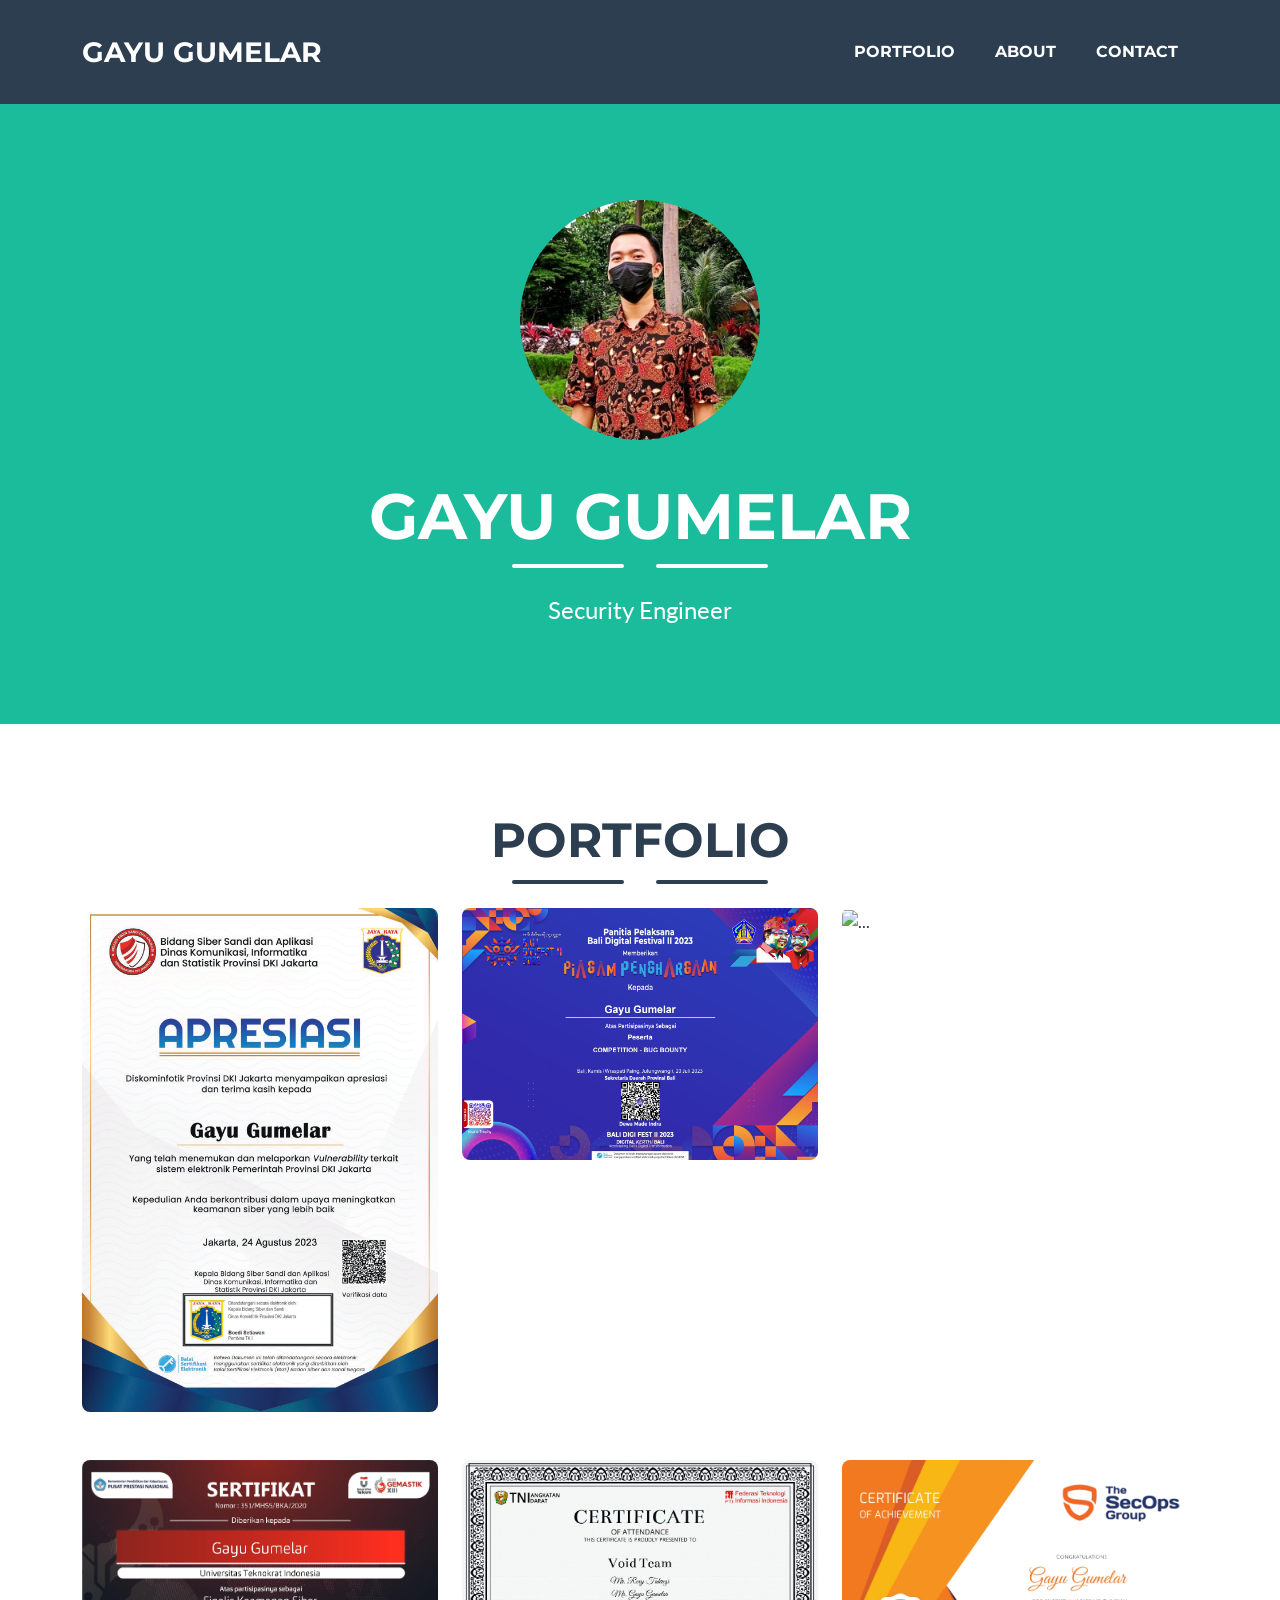
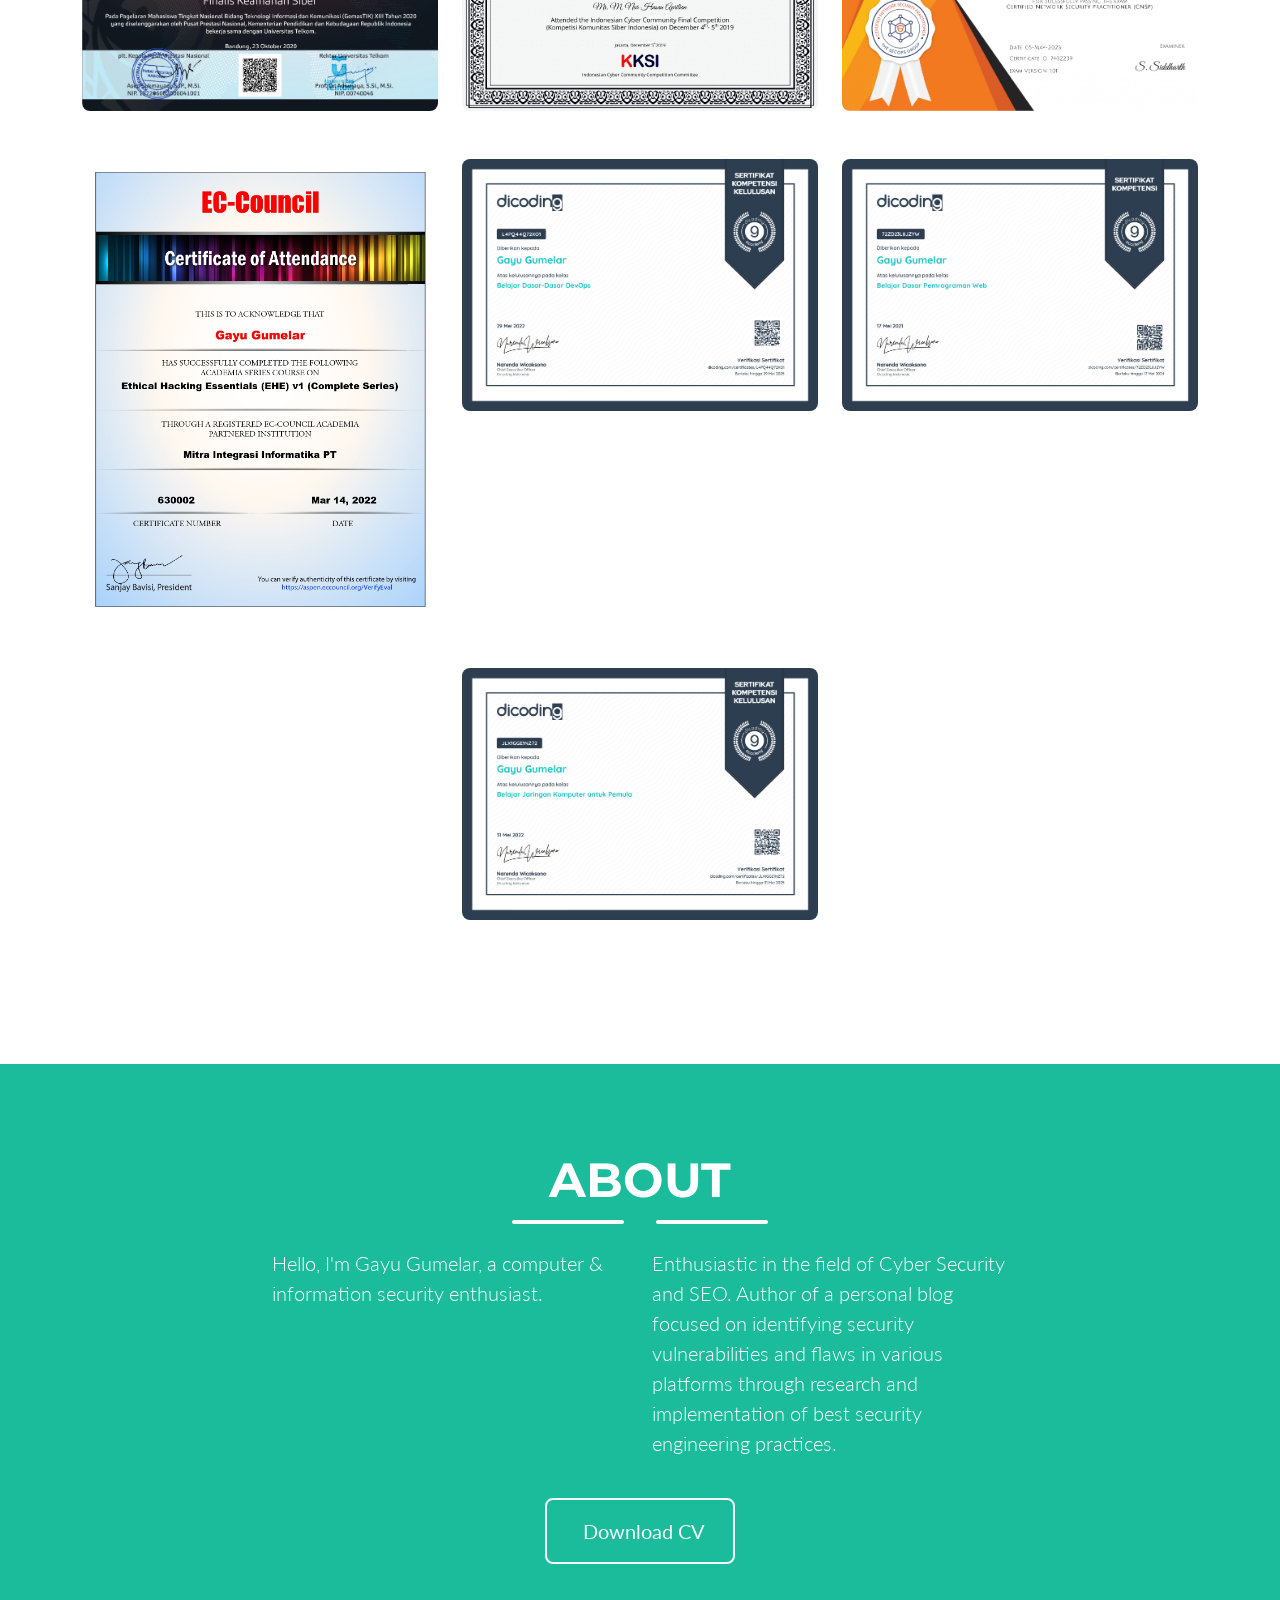
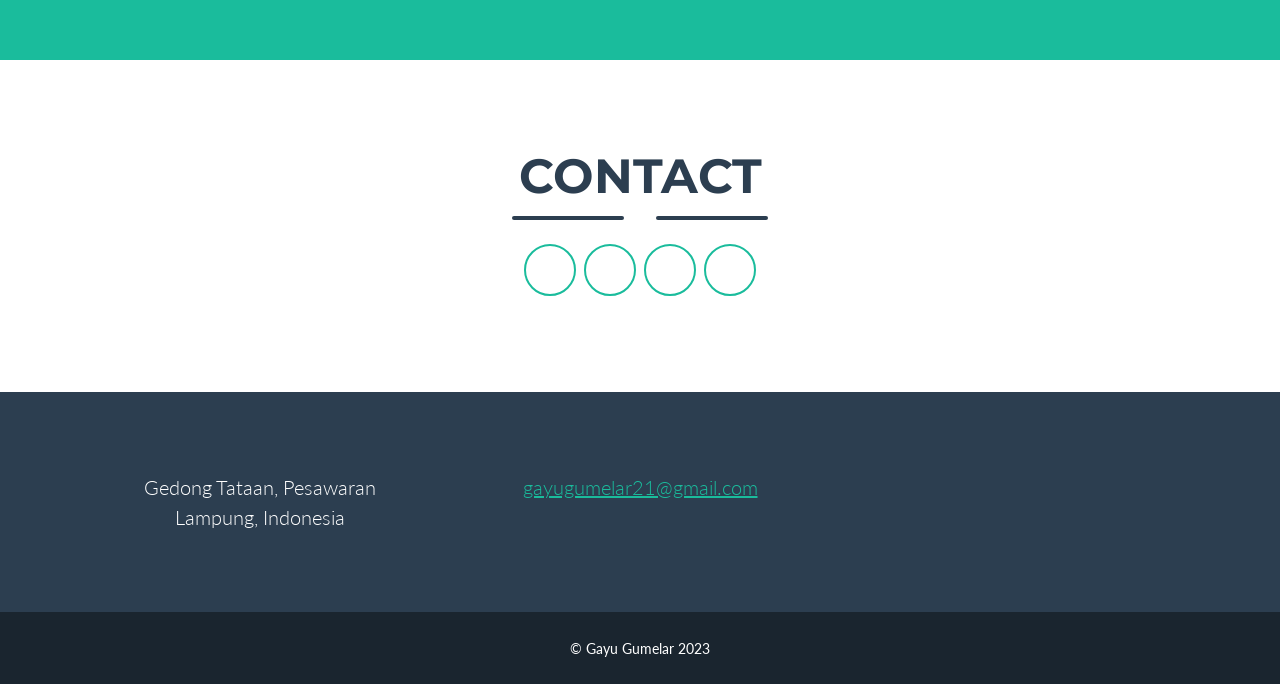
==== index copy.html @ 4b2713ad "Update Update" ====
<!DOCTYPE html>
<html lang="en">
    <head>
        <meta charset="utf-8" />
        <meta name="viewport" content="width=device-width, initial-scale=1, shrink-to-fit=no" />
        <meta name="description" content="" />
        <meta name="author" content="" />
        <title>Gayu Gumelar</title>
        <!-- Favicon-->
        <link rel="icon" type="image/x-icon" href="assets/favicon.ico" />
        <!-- Font Awesome icons (free version)-->
        <script src="https://use.fontawesome.com/releases/v6.1.0/js/all.js" crossorigin="anonymous"></script>
        <!-- Google fonts-->
        <link href="https://fonts.googleapis.com/css?family=Montserrat:400,700" rel="stylesheet" type="text/css" />
        <link href="https://fonts.googleapis.com/css?family=Lato:400,700,400italic,700italic" rel="stylesheet" type="text/css" />
        <!-- Core theme CSS (includes Bootstrap)-->
        <link href="css/styles.css" rel="stylesheet" />
    </head>
    <body id="page-top">
        <style type="text/css">
            .bulat{
                border-radius:100%;
            }
        </style>
        <!-- Navigation-->
        <nav class="navbar navbar-expand-lg bg-secondary text-uppercase fixed-top" id="mainNav">
            <div class="container">
                <a class="navbar-brand" href="#page-top">Gayu Gumelar</a>
                <button class="navbar-toggler text-uppercase font-weight-bold bg-primary text-white rounded" type="button" data-bs-toggle="collapse" data-bs-target="#navbarResponsive" aria-controls="navbarResponsive" aria-expanded="false" aria-label="Toggle navigation">
                    Menu
                    <i class="fas fa-bars"></i>
                </button>
                <div class="collapse navbar-collapse" id="navbarResponsive">
                    <ul class="navbar-nav ms-auto">
                        <li class="nav-item mx-0 mx-lg-1"><a class="nav-link py-3 px-0 px-lg-3 rounded" href="#portfolio">Portfolio</a></li>
                        <li class="nav-item mx-0 mx-lg-1"><a class="nav-link py-3 px-0 px-lg-3 rounded" href="#about">About</a></li>
                        <li class="nav-item mx-0 mx-lg-1"><a class="nav-link py-3 px-0 px-lg-3 rounded" href="#contact">Contact</a></li>
                    </ul>
                </div>
            </div>
        </nav>
        <!-- Masthead-->
        <header class="masthead bg-primary text-white text-center">
            <div class="container d-flex align-items-center flex-column">
                <!-- Masthead Avatar Image-->
                <img class="masthead-avatar mb-5 bulat" src="assets/img/pp.jpg" alt="..." />
                <!-- Masthead Heading-->
                <h1 class="masthead-heading text-uppercase mb-0">Gayu Gumelar</h1>
                <!-- Icon Divider-->
                <div class="divider-custom divider-light">
                    <div class="divider-custom-line"></div>
                    <div class="divider-custom-icon"><i class="fas fa-star"></i></div>
                    <div class="divider-custom-line"></div>
                </div>
                <!-- Masthead Subheading-->
                <p class="masthead-subheading font-weight-light mb-0">Security Engineer</p>
            </div>
        </header>
        <!-- Portfolio Section-->
        <section class="page-section portfolio" id="portfolio">
            <div class="container">
                <!-- Portfolio Section Heading-->
                <h2 class="page-section-heading text-center text-uppercase text-secondary mb-0">Portfolio</h2>
                <!-- Icon Divider-->
                <div class="divider-custom">
                    <div class="divider-custom-line"></div>
                    <div class="divider-custom-icon"><i class="fas fa-star"></i></div>
                    <div class="divider-custom-line"></div>
                </div>
                <!-- Portfolio Grid Items-->
                <div class="row justify-content-center">
                    <!-- Portfolio Item 1 -->
                    <div class="col-md-6 col-lg-4 mb-5">
                        <div class="portfolio-item mx-auto" data-bs-toggle="modal" data-bs-target="#portfolioModal1">
                            <div class="portfolio-item-caption d-flex align-items-center justify-content-center h-100 w-100">
                                <div class="portfolio-item-caption-content text-center text-white"><i class="fas fa-plus fa-3x"></i></div>
                            </div>
                            <img class="img-fluid" src="assets/img/portfolio/jakgobugbounty_gayugumelar.jpg" alt="..." />
                        </div>
                    </div>
                    <!-- Portfolio Item 2 -->
                    <div class="col-md-6 col-lg-4 mb-5">
                        <div class="portfolio-item mx-auto" data-bs-toggle="modal" data-bs-target="#portfolioModal2">
                            <div class="portfolio-item-caption d-flex align-items-center justify-content-center h-100 w-100">
                                <div class="portfolio-item-caption-content text-center text-white"><i class="fas fa-plus fa-3x"></i></div>
                            </div>
                            <img class="img-fluid" src="assets/img/portfolio/balibugbounty_gayugumelar.jpg" alt="..." />
                        </div>
                    </div>
                    <!-- Portfolio Item 3 -->
                    <div class="col-md-6 col-lg-4 mb-5">
                        <div class="portfolio-item mx-auto" data-bs-toggle="modal" data-bs-target="#portfolioModal3">
                            <div class="portfolio-item-caption d-flex align-items-center justify-content-center h-100 w-100">
                                <div class="portfolio-item-caption-content text-center text-white"><i class="fas fa-plus fa-3x"></i></div>
                            </div>
                            <img class="img-fluid" src="assets/img/portfolio/kreenbugbounty_gayugumelar.jpg" alt="..." />
                        </div>
                    </div>
                    <!-- Portfolio Item 4 -->
                    <div class="col-md-6 col-lg-4 mb-5">
                        <div class="portfolio-item mx-auto" data-bs-toggle="modal" data-bs-target="#portfolioModal4">
                            <div class="portfolio-item-caption d-flex align-items-center justify-content-center h-100 w-100">
                                <div class="portfolio-item-caption-content text-center text-white"><i class="fas fa-plus fa-3x"></i></div>
                            </div>
                            <img class="img-fluid" src="assets/img/portfolio/gemastikgayu.jpg" alt="..." />
                        </div>
                    </div>
                    <!-- Portfolio Item 5 -->
                    <div class="col-md-6 col-lg-4 mb-5">
                        <div class="portfolio-item mx-auto" data-bs-toggle="modal" data-bs-target="#portfolioModal5">
                            <div class="portfolio-item-caption d-flex align-items-center justify-content-center h-100 w-100">
                                <div class="portfolio-item-caption-content text-center text-white"><i class="fas fa-plus fa-3x"></i></div>
                            </div>
                            <img class="img-fluid" src="assets/img/portfolio/kksigayu.jpg" alt="..." />
                        </div>
                    </div>
                    <!-- Portfolio Item 6 -->
                    <div class="col-md-6 col-lg-4 mb-5">
                        <div class="portfolio-item mx-auto" data-bs-toggle="modal" data-bs-target="#portfolioModal6">
                            <div class="portfolio-item-caption d-flex align-items-center justify-content-center h-100 w-100">
                                <div class="portfolio-item-caption-content text-center text-white"><i class="fas fa-plus fa-3x"></i></div>
                            </div>
                            <img class="img-fluid" src="assets/img/portfolio/cnsp_gayugumelar.jpg" alt="..." />
                        </div>
                    </div>
                    <!-- Portfolio Item 7 -->
                    <div class="col-md-6 col-lg-4 mb-5">
                        <div class="portfolio-item mx-auto" data-bs-toggle="modal" data-bs-target="#portfolioModal7">
                            <div class="portfolio-item-caption d-flex align-items-center justify-content-center h-100 w-100">
                                <div class="portfolio-item-caption-content text-center text-white"><i class="fas fa-plus fa-3x"></i></div>
                            </div>
                            <img class="img-fluid" src="assets/img/portfolio/ehegayu.jpg" alt="..." />
                        </div>
                    </div>
                    <!-- Portfolio Item 8 -->
                    <div class="col-md-6 col-lg-4 mb-5">
                        <div class="portfolio-item mx-auto" data-bs-toggle="modal" data-bs-target="#portfolioModal8">
                            <div class="portfolio-item-caption d-flex align-items-center justify-content-center h-100 w-100">
                                <div class="portfolio-item-caption-content text-center text-white"><i class="fas fa-plus fa-3x"></i></div>
                            </div>
                            <img class="img-fluid" src="assets/img/portfolio/dicoding-devops-gayugumelar.jpg" alt="..." />
                        </div>
                    </div>
                    <!-- Portfolio Item 9 -->
                    <div class="col-md-6 col-lg-4 mb-5">
                        <div class="portfolio-item mx-auto" data-bs-toggle="modal" data-bs-target="#portfolioModal9">
                            <div class="portfolio-item-caption d-flex align-items-center justify-content-center h-100 w-100">
                                <div class="portfolio-item-caption-content text-center text-white"><i class="fas fa-plus fa-3x"></i></div>
                            </div>
                            <img class="img-fluid" src="assets/img/portfolio/dicoding-web-gayugumelar.jpg" alt="..." />
                        </div>
                    </div>
                    <!-- Portfolio Item 10 -->
                    <div class="col-md-6 col-lg-4 mb-5">
                        <div class="portfolio-item mx-auto" data-bs-toggle="modal" data-bs-target="#portfolioModal10">
                            <div class="portfolio-item-caption d-flex align-items-center justify-content-center h-100 w-100">
                                <div class="portfolio-item-caption-content text-center text-white"><i class="fas fa-plus fa-3x"></i></div>
                            </div>
                            <img class="img-fluid" src="assets/img/portfolio/dicoding-network-gayugumelar.jpg" alt="..." />
                        </div>
                    </div>

                </div>
            </div>
        </section>
        <!-- About Section-->
        <section class="page-section bg-primary text-white mb-0" id="about">
            <div class="container">
                <!-- About Section Heading-->
                <h2 class="page-section-heading text-center text-uppercase text-white">About</h2>
                <!-- Icon Divider-->
                <div class="divider-custom divider-light">
                    <div class="divider-custom-line"></div>
                    <div class="divider-custom-icon"><i class="fas fa-star"></i></div>
                    <div class="divider-custom-line"></div>
                </div>
                <!-- About Section Content-->
                <div class="row">
                    <div class="col-lg-4 ms-auto"><p class="lead">Hello, I'm Gayu Gumelar, a computer & information security enthusiast. </p></div>
                    <div class="col-lg-4 me-auto"><p class="lead">Enthusiastic in the field of Cyber Security and SEO. Author of a personal blog focused on identifying security vulnerabilities and flaws in various platforms through research and implementation of best security engineering practices.</p></div>
                </div>
                <!-- About Section Button-->
                <div class="text-center mt-4">
                    <a class="btn btn-xl btn-outline-light" href="assets/img/portfolio/Gayu Gumelar - CV.pdf" download>
                        <i class="fas fa-download me-2"></i>
                        Download CV
                    </a>
                </div>
            </div>
        </section>
        <!-- Contact Section-->
        <section class="page-section" id="contact">
            <div class="container">
                <!-- Contact Section Heading-->
                <h2 class="page-section-heading text-center text-uppercase text-secondary mb-0">Contact</h2>
                <!-- Icon Divider-->
                <div class="divider-custom">
                    <div class="divider-custom-line"></div>
                    <div class="divider-custom-icon"><i class="fas fa-star"></i></div>
                    <div class="divider-custom-line"></div>
                </div>
                <!-- Contact Section Form-->
                <div class="row justify-content-center">

                        <a class="btn btn-outline-primary btn-social mx-1" href="mailto:gayugumelar21@gmail.com"><i class="fab fa-fw fa-google"></i></a>
                        <a class="btn btn-outline-primary btn-social mx-1" href="https://api.whatsapp.com/send?phone=6289665646443&text=Halo%20Gayu"><i class="fab fa-fw fa-whatsapp"></i></a>
                        <a class="btn btn-outline-primary btn-social mx-1" href="https://github.com/gayugumelar21/"><i class="fab fa-fw fa-github"></i></a>                    
                        <a class="btn btn-outline-primary btn-social mx-1" href="https://www.youtube.com/channel/UCJwsnl19cpzOJGh_4EXvc5Q"><i class="fab fa-fw fa-youtube"></i></a>
                </div>
            </div>
        </section>
        <!-- Footer-->
        <footer class="footer text-center">
            <div class="container">
                <div class="row">
                    <!-- Footer Location-->
                    <div class="col-lg-4 mb-5 mb-lg-0">
                        <!-- <h4 class="text-uppercase mb-4">Location</h4> -->
                        <p class="lead mb-0">
                            Gedong Tataan, Pesawaran
                            <br />
                            Lampung, Indonesia
                        </p>
                    </div>

                    <div class="col-lg-4 mb-5 mb-lg-0">
                        <!-- <h4 class="text-uppercase mb-4">Location</h4> -->
                        <p class="lead mb-0">
                            <a href="mailto:gayugumelar21@gmail.com">gayugumelar21@gmail.com</a>
                        </p>
                    </div>
                </div>
            </div>
        </footer>
        <!-- Copyright Section-->
        <div class="copyright py-4 text-center text-white">
            <div class="container"><small> &copy; Gayu Gumelar 2023</small></div>
        </div>
        <!-- Portfolio Modals-->
                <!-- Portfolio Modal 1-->
                <div class="portfolio-modal modal fade" id="portfolioModal1" tabindex="-1" aria-labelledby="portfolioModal1" aria-hidden="true">
                    <div class="modal-dialog modal-xl">
                        <div class="modal-content">
                            <div class="modal-header border-0"><button class="btn-close" type="button" data-bs-dismiss="modal" aria-label="Close"></button></div>
                            <div class="modal-body text-center pb-5">
                                <div class="container">
                                    <div class="row justify-content-center">
                                        <div class="col-lg-8">
                                            <!-- Portfolio Modal - Title-->
                                            <h2 class="portfolio-modal-title text-secondary text-uppercase mb-0">Certificate of Appreciation Bug Bounty</h2>
                                            <!-- Icon Divider-->
                                            <div class="divider-custom">
                                                <div class="divider-custom-line"></div>
                                                <div class="divider-custom-icon"><i class="fas fa-star"></i></div>
                                                <div class="divider-custom-line"></div>
                                            </div>
                                            <!-- Portfolio Modal - Image-->
                                            <img class="img-fluid rounded mb-5" src="assets/img/portfolio/jakgobugbounty_gayugumelar.jpg" alt="..." />
                                            <!-- Portfolio Modal - Text-->
                                            <p class="mb-4">Certificate of Appreciation Bug Bounty from Diskominfotik Prov DKI Jakarta 2023</p>
                                            <button class="btn btn-primary" data-bs-dismiss="modal">
                                                <i class="fas fa-xmark fa-fw"></i>
                                                Close Window
                                            </button>
                                        </div>
                                    </div>
                                </div>
                            </div>
                        </div>
                    </div>
                </div>
                <!-- Portfolio Modal 1-->
                <!-- Portfolio Modal 2-->
                <div class="portfolio-modal modal fade" id="portfolioModal2" tabindex="-1" aria-labelledby="portfolioModal2" aria-hidden="true">
                    <div class="modal-dialog modal-xl">
                        <div class="modal-content">
                            <div class="modal-header border-0"><button class="btn-close" type="button" data-bs-dismiss="modal" aria-label="Close"></button></div>
                            <div class="modal-body text-center pb-5">
                                <div class="container">
                                    <div class="row justify-content-center">
                                        <div class="col-lg-8">
                                            <!-- Portfolio Modal - Title-->
                                            <h2 class="portfolio-modal-title text-secondary text-uppercase mb-0">Bali Bug Bounty Program</h2>
                                            <!-- Icon Divider-->
                                            <div class="divider-custom">
                                                <div class="divider-custom-line"></div>
                                                <div class="divider-custom-icon"><i class="fas fa-star"></i></div>
                                                <div class="divider-custom-line"></div>
                                            </div>
                                            <!-- Portfolio Modal - Image-->
                                            <img class="img-fluid rounded mb-5" src="assets/img/portfolio/balibugbounty_gayugumelar.jpg" alt="..." />
                                            <!-- Portfolio Modal - Text-->
                                            <p class="mb-4">Bali Bug Bounty Program Participant 2023</p>
                                            <button class="btn btn-primary" data-bs-dismiss="modal">
                                                <i class="fas fa-xmark fa-fw"></i>
                                                Close Window
                                            </button>
                                        </div>
                                    </div>
                                </div>
                            </div>
                        </div>
                    </div>
                </div>
                <!-- Portfolio Modal 2-->
                <!-- Portfolio Modal 3-->
                <div class="portfolio-modal modal fade" id="portfolioModal3" tabindex="-1" aria-labelledby="portfolioModal3" aria-hidden="true">
                    <div class="modal-dialog modal-xl">
                        <div class="modal-content">
                            <div class="modal-header border-0"><button class="btn-close" type="button" data-bs-dismiss="modal" aria-label="Close"></button></div>
                            <div class="modal-body text-center pb-5">
                                <div class="container">
                                    <div class="row justify-content-center">
                                        <div class="col-lg-8">
                                            <!-- Portfolio Modal - Title-->
                                            <h2 class="portfolio-modal-title text-secondary text-uppercase mb-0">Certificate of Appreciation Bug Bounty</h2>
                                            <!-- Icon Divider-->
                                            <div class="divider-custom">
                                                <div class="divider-custom-line"></div>
                                                <div class="divider-custom-icon"><i class="fas fa-star"></i></div>
                                                <div class="divider-custom-line"></div>
                                            </div>
                                            <!-- Portfolio Modal - Image-->
                                            <img class="img-fluid rounded mb-5" src="assets/img/portfolio/kreenbugbounty_gayugumelar.jpg" alt="..." />
                                            <!-- Portfolio Modal - Text-->
                                            <p class="mb-4">Certificate of Appreciation Bug Bounty from Kreen Indonesia 2022</p>
                                            <button class="btn btn-primary" data-bs-dismiss="modal">
                                                <i class="fas fa-xmark fa-fw"></i>
                                                Close Window
                                            </button>
                                        </div>
                                    </div>
                                </div>
                            </div>
                        </div>
                    </div>
                </div>
                <!-- Portfolio Modal 3-->
                <!-- Portfolio Modal 4-->
                <div class="portfolio-modal modal fade" id="portfolioModal4" tabindex="-1" aria-labelledby="portfolioModal4" aria-hidden="true">
                    <div class="modal-dialog modal-xl">
                        <div class="modal-content">
                            <div class="modal-header border-0"><button class="btn-close" type="button" data-bs-dismiss="modal" aria-label="Close"></button></div>
                            <div class="modal-body text-center pb-5">
                                <div class="container">
                                    <div class="row justify-content-center">
                                        <div class="col-lg-8">
                                            <!-- Portfolio Modal - Title-->
                                            <h2 class="portfolio-modal-title text-secondary text-uppercase mb-0">Gemastik Xiii 2020 </h2>
                                            <!-- Icon Divider-->
                                            <div class="divider-custom">
                                                <div class="divider-custom-line"></div>
                                                <div class="divider-custom-icon"><i class="fas fa-star"></i></div>
                                                <div class="divider-custom-line"></div>
                                            </div>
                                            <!-- Portfolio Modal - Image-->
                                            <img class="img-fluid rounded mb-5" src="assets/img/portfolio/gemastikgayu.jpg" alt="..." />
                                            <!-- Portfolio Modal - Text-->
                                            <p class="mb-4">Gemastik Xiii 2020 - Capture The Flag Finalist</p>
                                            <button class="btn btn-primary" data-bs-dismiss="modal">
                                                <i class="fas fa-xmark fa-fw"></i>
                                                Close Window
                                            </button>
                                        </div>
                                    </div>
                                </div>
                            </div>
                        </div>
                    </div>
                </div>
                <!-- Portfolio Modal 4-->
                <!-- Portfolio Modal 5-->
                <div class="portfolio-modal modal fade" id="portfolioModal5" tabindex="-1" aria-labelledby="portfolioModal5" aria-hidden="true">
                    <div class="modal-dialog modal-xl">
                        <div class="modal-content">
                            <div class="modal-header border-0"><button class="btn-close" type="button" data-bs-dismiss="modal" aria-label="Close"></button></div>
                            <div class="modal-body text-center pb-5">
                                <div class="container">
                                    <div class="row justify-content-center">
                                        <div class="col-lg-8">
                                            <!-- Portfolio Modal - Title-->
                                            <h2 class="portfolio-modal-title text-secondary text-uppercase mb-0">KKSI 2019</h2>
                                            <!-- Icon Divider-->
                                            <div class="divider-custom">
                                                <div class="divider-custom-line"></div>
                                                <div class="divider-custom-icon"><i class="fas fa-star"></i></div>
                                                <div class="divider-custom-line"></div>
                                            </div>
                                            <!-- Portfolio Modal - Image-->
                                            <img class="img-fluid rounded mb-5" src="assets/img/portfolio/kksigayu.jpg" alt="..." />
                                            <!-- Portfolio Modal - Text-->
                                            <p class="mb-4">KKSI 2019 – Capture The Flag Finalist</p>
                                            <button class="btn btn-primary" data-bs-dismiss="modal">
                                                <i class="fas fa-xmark fa-fw"></i>
                                                Close Window
                                            </button>
                                        </div>
                                    </div>
                                </div>
                            </div>
                        </div>
                    </div>
                </div>
                <!-- Portfolio Modal 5-->
                <!-- Portfolio Modal 6-->
                <div class="portfolio-modal modal fade" id="portfolioModal6" tabindex="-1" aria-labelledby="portfolioModal6" aria-hidden="true">
                    <div class="modal-dialog modal-xl">
                        <div class="modal-content">
                            <div class="modal-header border-0"><button class="btn-close" type="button" data-bs-dismiss="modal" aria-label="Close"></button></div>
                            <div class="modal-body text-center pb-5">
                                <div class="container">
                                    <div class="row justify-content-center">
                                        <div class="col-lg-8">
                                            <!-- Portfolio Modal - Title-->
                                            <h2 class="portfolio-modal-title text-secondary text-uppercase mb-0">Certified Network Security Practitioiner (CNSP)</h2>
                                            <!-- Icon Divider-->
                                            <div class="divider-custom">
                                                <div class="divider-custom-line"></div>
                                                <div class="divider-custom-icon"><i class="fas fa-star"></i></div>
                                                <div class="divider-custom-line"></div>
                                            </div>
                                            <!-- Portfolio Modal - Image-->
                                            <img class="img-fluid rounded mb-5" src="assets/img/portfolio/cnsp_gayugumelar.jpg" alt="..." />
                                            <!-- Portfolio Modal - Text-->
                                            <p class="mb-4">Certified Network Security Practitioiner (CNSP)</p>
                                            <button class="btn btn-primary" data-bs-dismiss="modal">
                                                <i class="fas fa-xmark fa-fw"></i>
                                                Close Window
                                            </button>
                                        </div>
                                    </div>
                                </div>
                            </div>
                        </div>
                    </div>
                </div>
                <!-- Portfolio Modal 6-->
                <!-- Portfolio Modal 7-->
                <div class="portfolio-modal modal fade" id="portfolioModal7" tabindex="-1" aria-labelledby="portfolioModal7" aria-hidden="true">
                    <div class="modal-dialog modal-xl">
                        <div class="modal-content">
                            <div class="modal-header border-0"><button class="btn-close" type="button" data-bs-dismiss="modal" aria-label="Close"></button></div>
                            <div class="modal-body text-center pb-5">
                                <div class="container">
                                    <div class="row justify-content-center">
                                        <div class="col-lg-8">
                                            <!-- Portfolio Modal - Title-->
                                            <h2 class="portfolio-modal-title text-secondary text-uppercase mb-0">Ethical Hacking Essentials (EHE) v1</h2>
                                            <!-- Icon Divider-->
                                            <div class="divider-custom">
                                                <div class="divider-custom-line"></div>
                                                <div class="divider-custom-icon"><i class="fas fa-star"></i></div>
                                                <div class="divider-custom-line"></div>
                                            </div>
                                            <!-- Portfolio Modal - Image-->
                                            <img class="img-fluid rounded mb-5" src="assets/img/portfolio/ehegayu.jpg" alt="..." />
                                            <!-- Portfolio Modal - Text-->
                                            <p class="mb-4">Ethical Hacking Essentials (EHE) v1</p>
                                            <button class="btn btn-primary" data-bs-dismiss="modal">
                                                <i class="fas fa-xmark fa-fw"></i>
                                                Close Window
                                            </button>
                                        </div>
                                    </div>
                                </div>
                            </div>
                        </div>
                    </div>
                </div>
                <!-- Portfolio Modal 7-->
                <!-- Portfolio Modal 8-->
                <div class="portfolio-modal modal fade" id="portfolioModal8" tabindex="-1" aria-labelledby="portfolioModal8" aria-hidden="true">
                    <div class="modal-dialog modal-xl">
                        <div class="modal-content">
                            <div class="modal-header border-0"><button class="btn-close" type="button" data-bs-dismiss="modal" aria-label="Close"></button></div>
                            <div class="modal-body text-center pb-5">
                                <div class="container">
                                    <div class="row justify-content-center">
                                        <div class="col-lg-8">
                                            <!-- Portfolio Modal - Title-->
                                            <h2 class="portfolio-modal-title text-secondary text-uppercase mb-0">Learn the Basics of DevOps (Dicoding Course)</h2>
                                            <!-- Icon Divider-->
                                            <div class="divider-custom">
                                                <div class="divider-custom-line"></div>
                                                <div class="divider-custom-icon"><i class="fas fa-star"></i></div>
                                                <div class="divider-custom-line"></div>
                                            </div>
                                            <!-- Portfolio Modal - Image-->
                                            <img class="img-fluid rounded mb-5" src="assets/img/portfolio/dicoding-devops-gayugumelar.jpg" alt="..." />
                                            <!-- Portfolio Modal - Text-->
                                            <p class="mb-4">Learn the Basics of DevOps (Dicoding Course)</p>
                                            <button class="btn btn-primary" data-bs-dismiss="modal">
                                                <i class="fas fa-xmark fa-fw"></i>
                                                Close Window
                                            </button>
                                        </div>
                                    </div>
                                </div>
                            </div>
                        </div>
                    </div>
                </div>
                <!-- Portfolio Modal 8-->
                <!-- Portfolio Modal 9-->
                <div class="portfolio-modal modal fade" id="portfolioModal9" tabindex="-1" aria-labelledby="portfolioModal9" aria-hidden="true">
                    <div class="modal-dialog modal-xl">
                        <div class="modal-content">
                            <div class="modal-header border-0"><button class="btn-close" type="button" data-bs-dismiss="modal" aria-label="Close"></button></div>
                            <div class="modal-body text-center pb-5">
                                <div class="container">
                                    <div class="row justify-content-center">
                                        <div class="col-lg-8">
                                            <!-- Portfolio Modal - Title-->
                                            <h2 class="portfolio-modal-title text-secondary text-uppercase mb-0">Learn Basic Web Programming (Dicoding Course)</h2>
                                            <!-- Icon Divider-->
                                            <div class="divider-custom">
                                                <div class="divider-custom-line"></div>
                                                <div class="divider-custom-icon"><i class="fas fa-star"></i></div>
                                                <div class="divider-custom-line"></div>
                                            </div>
                                            <!-- Portfolio Modal - Image-->
                                            <img class="img-fluid rounded mb-5" src="assets/img/portfolio/dicoding-web-gayugumelar.jpg" alt="..." />
                                            <!-- Portfolio Modal - Text-->
                                            <p class="mb-4">Learn Basic Web Programming (Dicoding Course)</p>
                                            <button class="btn btn-primary" data-bs-dismiss="modal">
                                                <i class="fas fa-xmark fa-fw"></i>
                                                Close Window
                                            </button>
                                        </div>
                                    </div>
                                </div>
                            </div>
                        </div>
                    </div>
                </div>
                <!-- Portfolio Modal 9-->
                <!-- Portfolio Modal 10-->
                <div class="portfolio-modal modal fade" id="portfolioModal10" tabindex="-1" aria-labelledby="portfolioModal10" aria-hidden="true">
                    <div class="modal-dialog modal-xl">
                        <div class="modal-content">
                            <div class="modal-header border-0"><button class="btn-close" type="button" data-bs-dismiss="modal" aria-label="Close"></button></div>
                            <div class="modal-body text-center pb-5">
                                <div class="container">
                                    <div class="row justify-content-center">
                                        <div class="col-lg-8">
                                            <!-- Portfolio Modal - Title-->
                                            <h2 class="portfolio-modal-title text-secondary text-uppercase mb-0">Learn Computer Networking for Beginners (Dicoding Course)</h2>
                                            <!-- Icon Divider-->
                                            <div class="divider-custom">
                                                <div class="divider-custom-line"></div>
                                                <div class="divider-custom-icon"><i class="fas fa-star"></i></div>
                                                <div class="divider-custom-line"></div>
                                            </div>
                                            <!-- Portfolio Modal - Image-->
                                            <img class="img-fluid rounded mb-5" src="assets/img/portfolio/dicoding-network-gayugumelar.jpg" alt="..." />
                                            <!-- Portfolio Modal - Text-->
                                            <p class="mb-4">Learn Computer Networking for Beginners (Dicoding Course)</p>
                                            <button class="btn btn-primary" data-bs-dismiss="modal">
                                                <i class="fas fa-xmark fa-fw"></i>
                                                Close Window
                                            </button>
                                        </div>
                                    </div>
                                </div>
                            </div>
                        </div>
                    </div>
                </div>
                <!-- Portfolio Modal 9-->

        <!-- Bootstrap core JS-->
        <script src="https://cdn.jsdelivr.net/npm/bootstrap@5.1.3/dist/js/bootstrap.bundle.min.js"></script>
        <!-- Core theme JS-->
        <script src="js/scripts.js"></script>
        <!-- * * * * * * * * * * * * * * * * * * * * * * * * * * * * * * * * * * * * * * * *-->
        <!-- * *                               SB Forms JS                               * *-->
        <!-- * * Activate your form at https://startbootstrap.com/solution/contact-forms * *-->
        <!-- * * * * * * * * * * * * * * * * * * * * * * * * * * * * * * * * * * * * * * * *-->
        <script src="https://cdn.startbootstrap.com/sb-forms-latest.js"></script>
    </body>
</html>
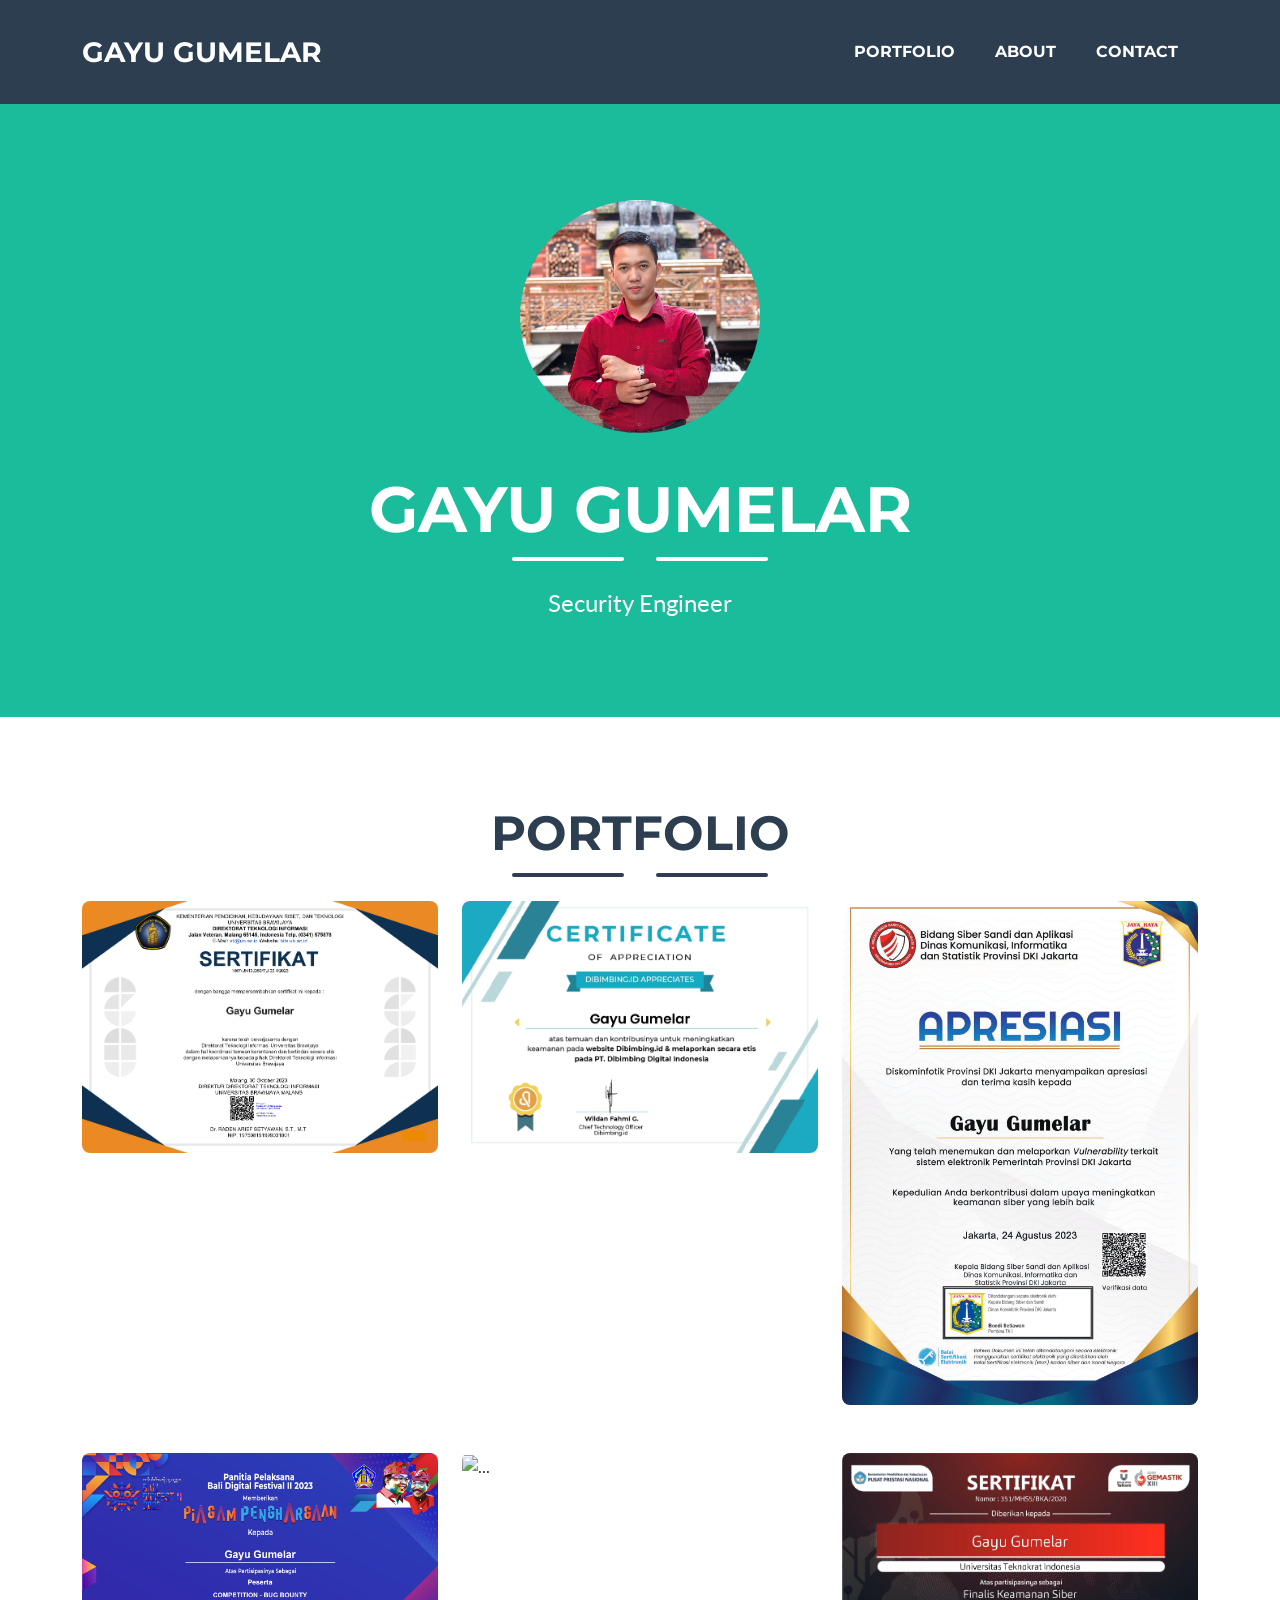
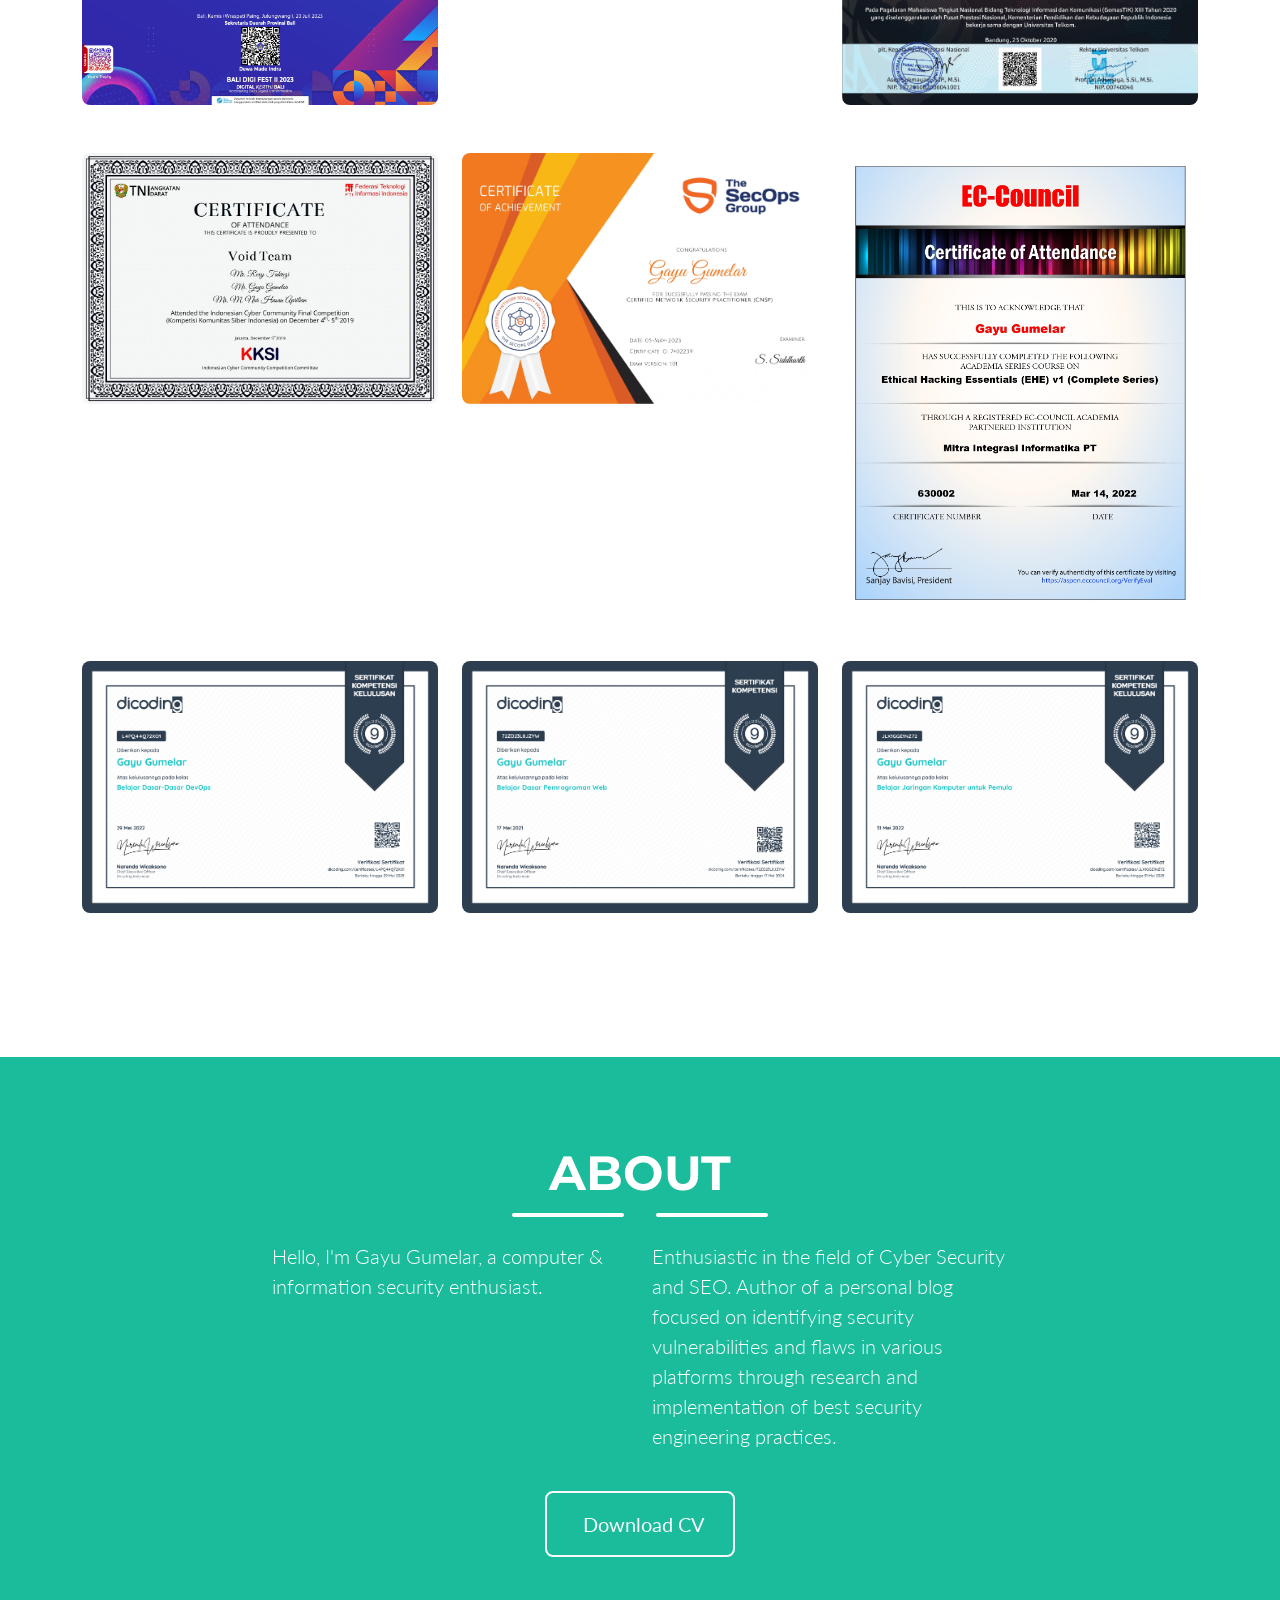
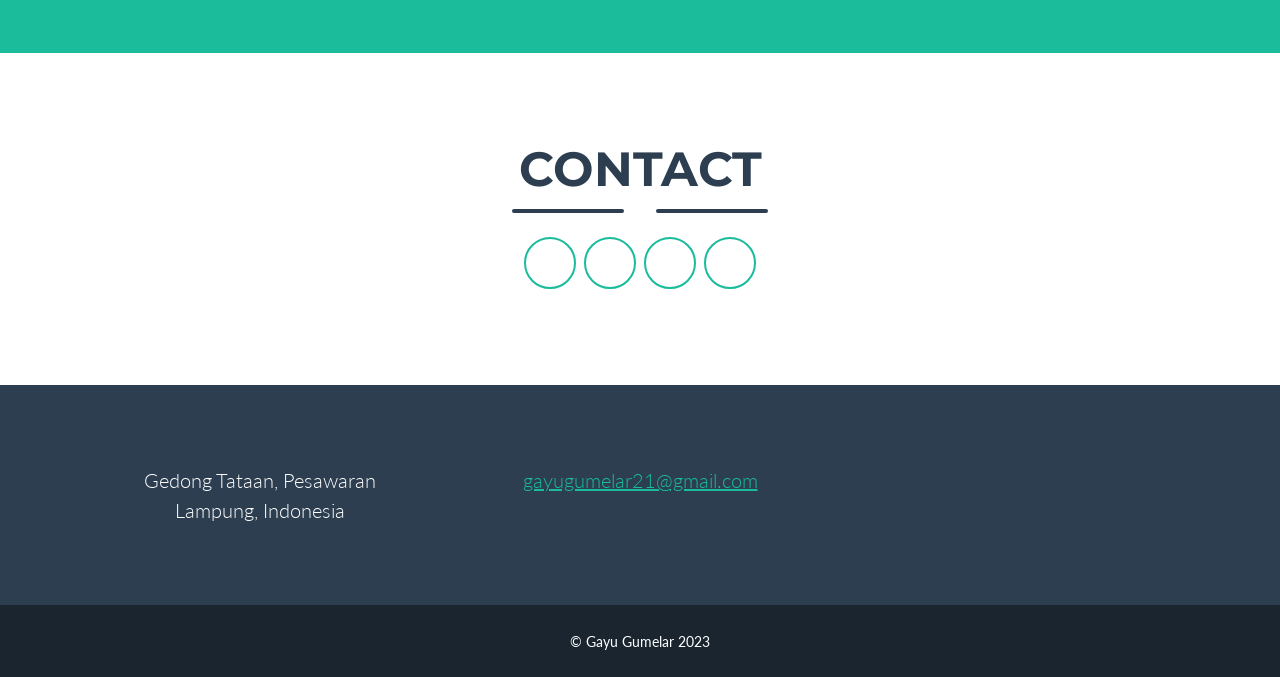
==== commit ec37ba97: "Update 11 Januari 2024 Update 11 Januari 2024" ====
--- a/index copy.html
+++ b/index copy.html
@@ -43,7 +43,7 @@
         <header class="masthead bg-primary text-white text-center">
             <div class="container d-flex align-items-center flex-column">
                 <!-- Masthead Avatar Image-->
-                <img class="masthead-avatar mb-5 bulat" src="assets/img/pp.jpg" alt="..." />
+                <img class="masthead-avatar mb-5 bulat" src="assets/img/pp2.jpg" alt="..." />
                 <!-- Masthead Heading-->
                 <h1 class="masthead-heading text-uppercase mb-0">Gayu Gumelar</h1>
                 <!-- Icon Divider-->
@@ -69,6 +69,24 @@
                 </div>
                 <!-- Portfolio Grid Items-->
                 <div class="row justify-content-center">
+                    <!-- Portfolio Item 12 -->
+                    <div class="col-md-6 col-lg-4 mb-5">
+                        <div class="portfolio-item mx-auto" data-bs-toggle="modal" data-bs-target="#portfolioModal12">
+                            <div class="portfolio-item-caption d-flex align-items-center justify-content-center h-100 w-100">
+                                <div class="portfolio-item-caption-content text-center text-white"><i class="fas fa-plus fa-3x"></i></div>
+                            </div>
+                            <img class="img-fluid" src="assets/img/portfolio/universitas-brawijaya-gayu-gumelar.jpg" alt="..." />
+                        </div>
+                    </div>                       
+                    <!-- Portfolio Item 11 -->
+                    <div class="col-md-6 col-lg-4 mb-5">
+                        <div class="portfolio-item mx-auto" data-bs-toggle="modal" data-bs-target="#portfolioModal11">
+                            <div class="portfolio-item-caption d-flex align-items-center justify-content-center h-100 w-100">
+                                <div class="portfolio-item-caption-content text-center text-white"><i class="fas fa-plus fa-3x"></i></div>
+                            </div>
+                            <img class="img-fluid" src="assets/img/portfolio/dibimbing-id-gayu-gumelar.jpg" alt="..." />
+                        </div>
+                    </div>                    
                     <!-- Portfolio Item 1 -->
                     <div class="col-md-6 col-lg-4 mb-5">
                         <div class="portfolio-item mx-auto" data-bs-toggle="modal" data-bs-target="#portfolioModal1">
@@ -237,6 +255,72 @@
             <div class="container"><small> &copy; Gayu Gumelar 2023</small></div>
         </div>
         <!-- Portfolio Modals-->
+                <!-- Portfolio Modal 12-->
+                <div class="portfolio-modal modal fade" id="portfolioModal12" tabindex="-1" aria-labelledby="portfolioModal12" aria-hidden="true">
+                    <div class="modal-dialog modal-xl">
+                        <div class="modal-content">
+                            <div class="modal-header border-0"><button class="btn-close" type="button" data-bs-dismiss="modal" aria-label="Close"></button></div>
+                            <div class="modal-body text-center pb-5">
+                                <div class="container">
+                                    <div class="row justify-content-center">
+                                        <div class="col-lg-8">
+                                            <!-- Portfolio Modal - Title-->
+                                            <h2 class="portfolio-modal-title text-secondary text-uppercase mb-0">Certificate of Appreciation Bug Bounty</h2>
+                                            <!-- Icon Divider-->
+                                            <div class="divider-custom">
+                                                <div class="divider-custom-line"></div>
+                                                <div class="divider-custom-icon"><i class="fas fa-star"></i></div>
+                                                <div class="divider-custom-line"></div>
+                                            </div>
+                                            <!-- Portfolio Modal - Image-->
+                                            <img class="img-fluid rounded mb-5" src="assets/img/portfolio/universitas-brawijaya-gayu-gumelar.jpg" alt="..." />
+                                            <!-- Portfolio Modal - Text-->
+                                            <p class="mb-4">Certificate of Appreciation Bug Bounty from Universitas Brawijaya 2023</p>
+                                            <button class="btn btn-primary" data-bs-dismiss="modal">
+                                                <i class="fas fa-xmark fa-fw"></i>
+                                                Close Window
+                                            </button>
+                                        </div>
+                                    </div>
+                                </div>
+                            </div>
+                        </div>
+                    </div>
+                </div>
+                <!-- Portfolio Modal 12-->
+                <!-- Portfolio Modal 11-->
+                <div class="portfolio-modal modal fade" id="portfolioModal11" tabindex="-1" aria-labelledby="portfolioModal11" aria-hidden="true">
+                    <div class="modal-dialog modal-xl">
+                        <div class="modal-content">
+                            <div class="modal-header border-0"><button class="btn-close" type="button" data-bs-dismiss="modal" aria-label="Close"></button></div>
+                            <div class="modal-body text-center pb-5">
+                                <div class="container">
+                                    <div class="row justify-content-center">
+                                        <div class="col-lg-8">
+                                            <!-- Portfolio Modal - Title-->
+                                            <h2 class="portfolio-modal-title text-secondary text-uppercase mb-0">Certificate of Appreciation Bug Bounty</h2>
+                                            <!-- Icon Divider-->
+                                            <div class="divider-custom">
+                                                <div class="divider-custom-line"></div>
+                                                <div class="divider-custom-icon"><i class="fas fa-star"></i></div>
+                                                <div class="divider-custom-line"></div>
+                                            </div>
+                                            <!-- Portfolio Modal - Image-->
+                                            <img class="img-fluid rounded mb-5" src="assets/img/portfolio/dibimbing-id-gayu-gumelar.jpg" alt="..." />
+                                            <!-- Portfolio Modal - Text-->
+                                            <p class="mb-4">Certificate of Appreciation Bug Bounty from Dibimbing ID 2023</p>
+                                            <button class="btn btn-primary" data-bs-dismiss="modal">
+                                                <i class="fas fa-xmark fa-fw"></i>
+                                                Close Window
+                                            </button>
+                                        </div>
+                                    </div>
+                                </div>
+                            </div>
+                        </div>
+                    </div>
+                </div>
+                <!-- Portfolio Modal 11-->
                 <!-- Portfolio Modal 1-->
                 <div class="portfolio-modal modal fade" id="portfolioModal1" tabindex="-1" aria-labelledby="portfolioModal1" aria-hidden="true">
                     <div class="modal-dialog modal-xl">
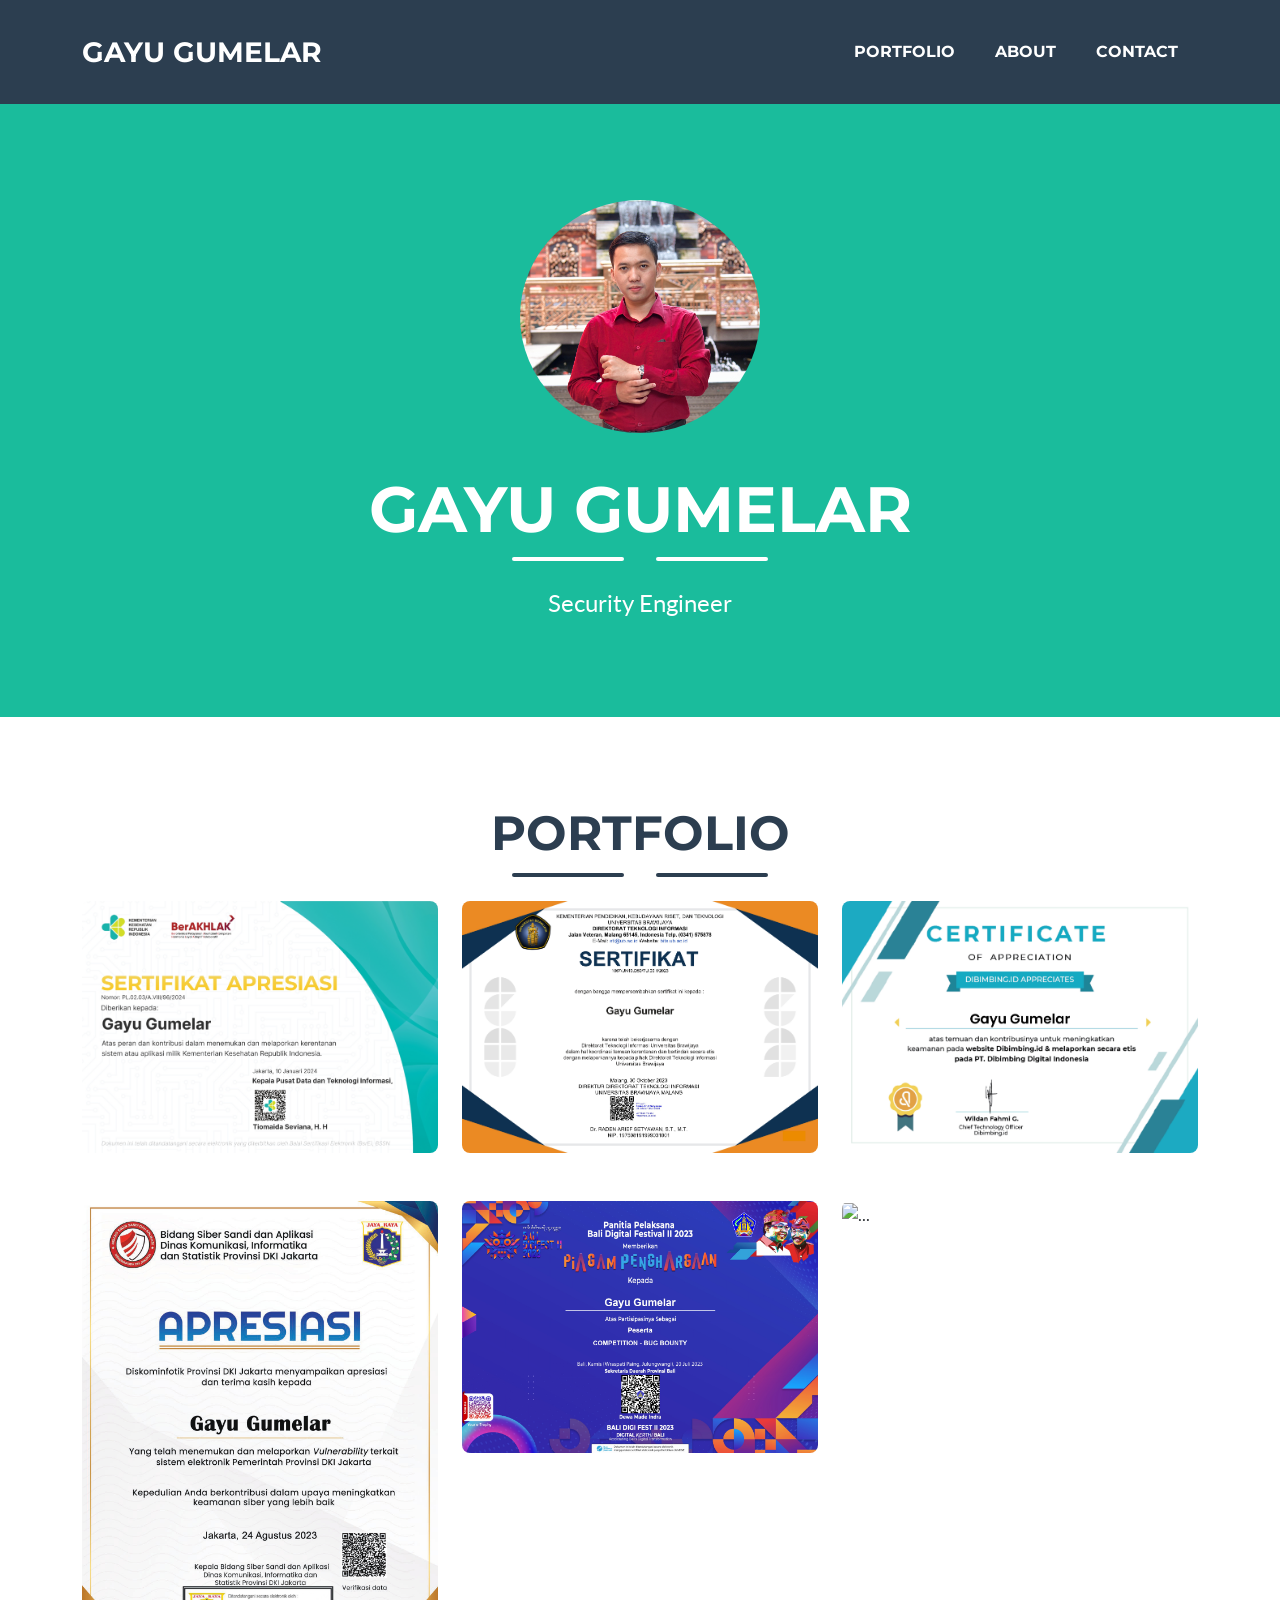
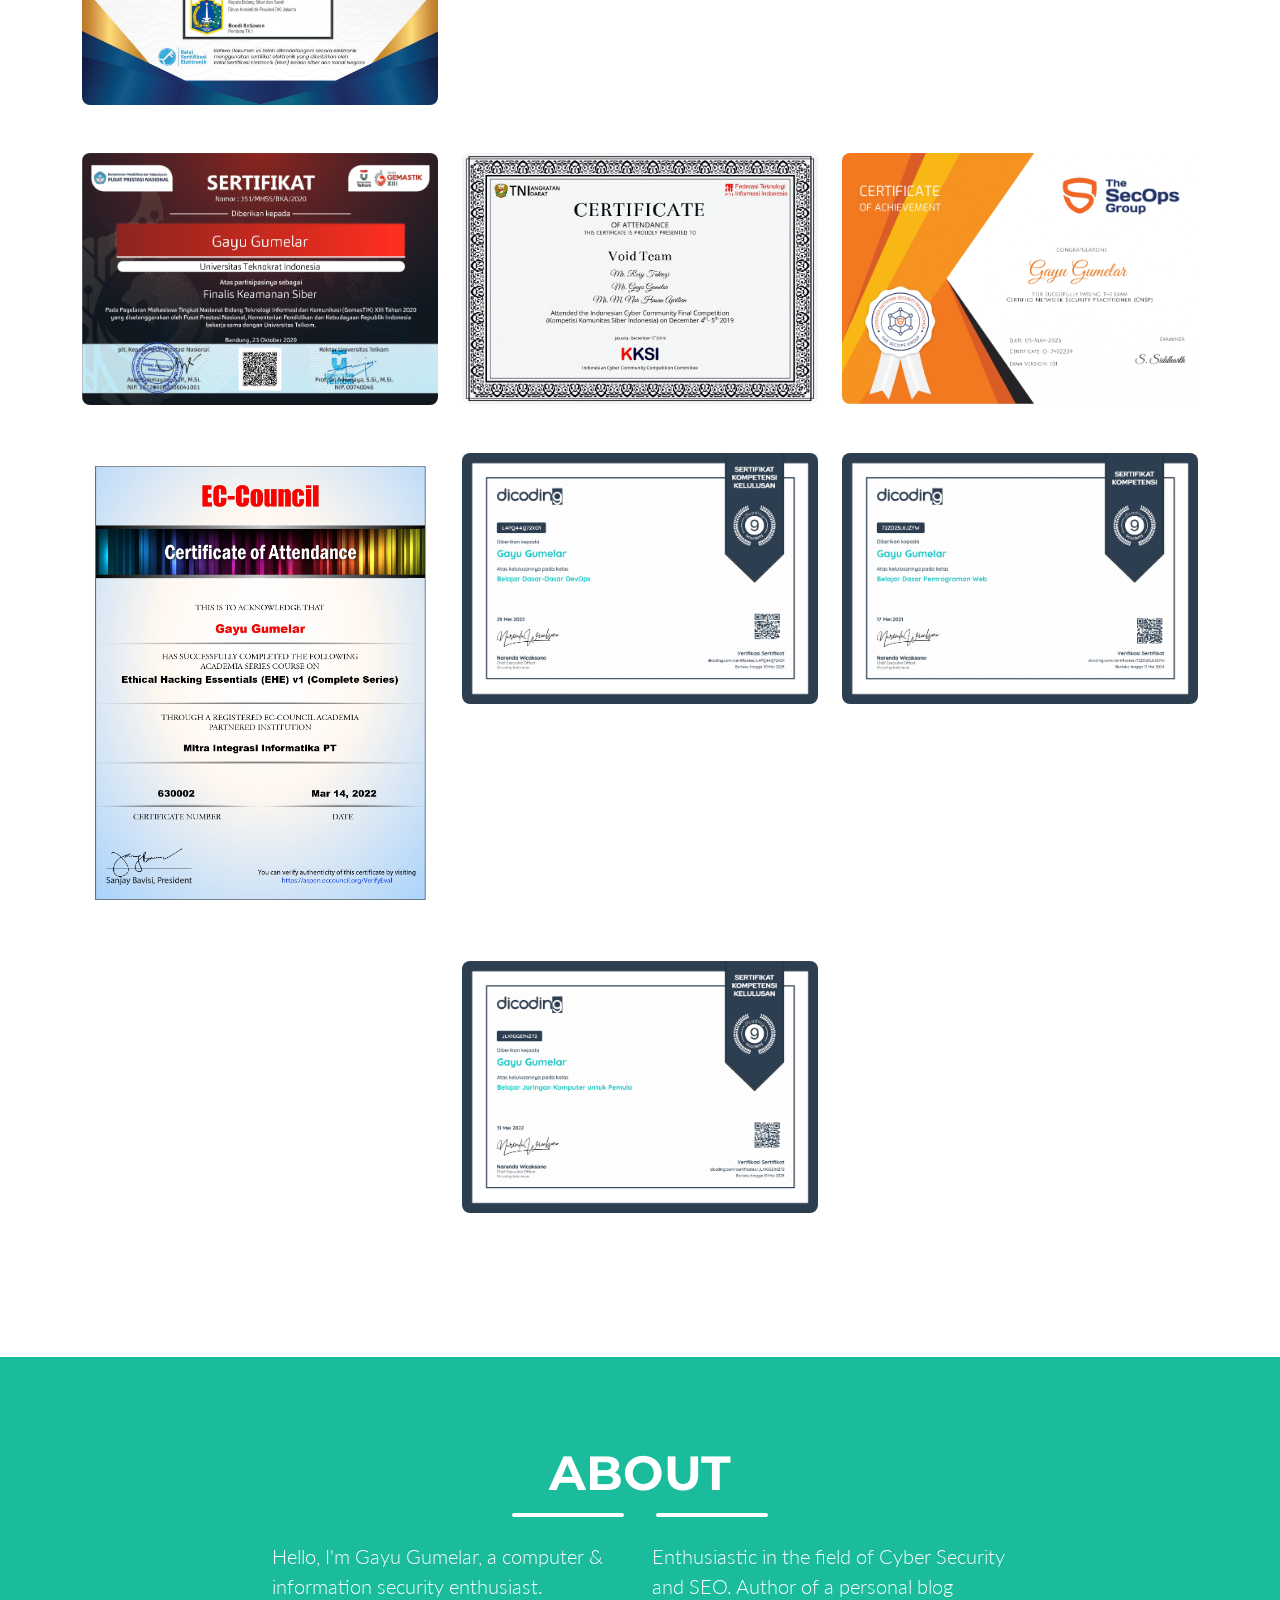
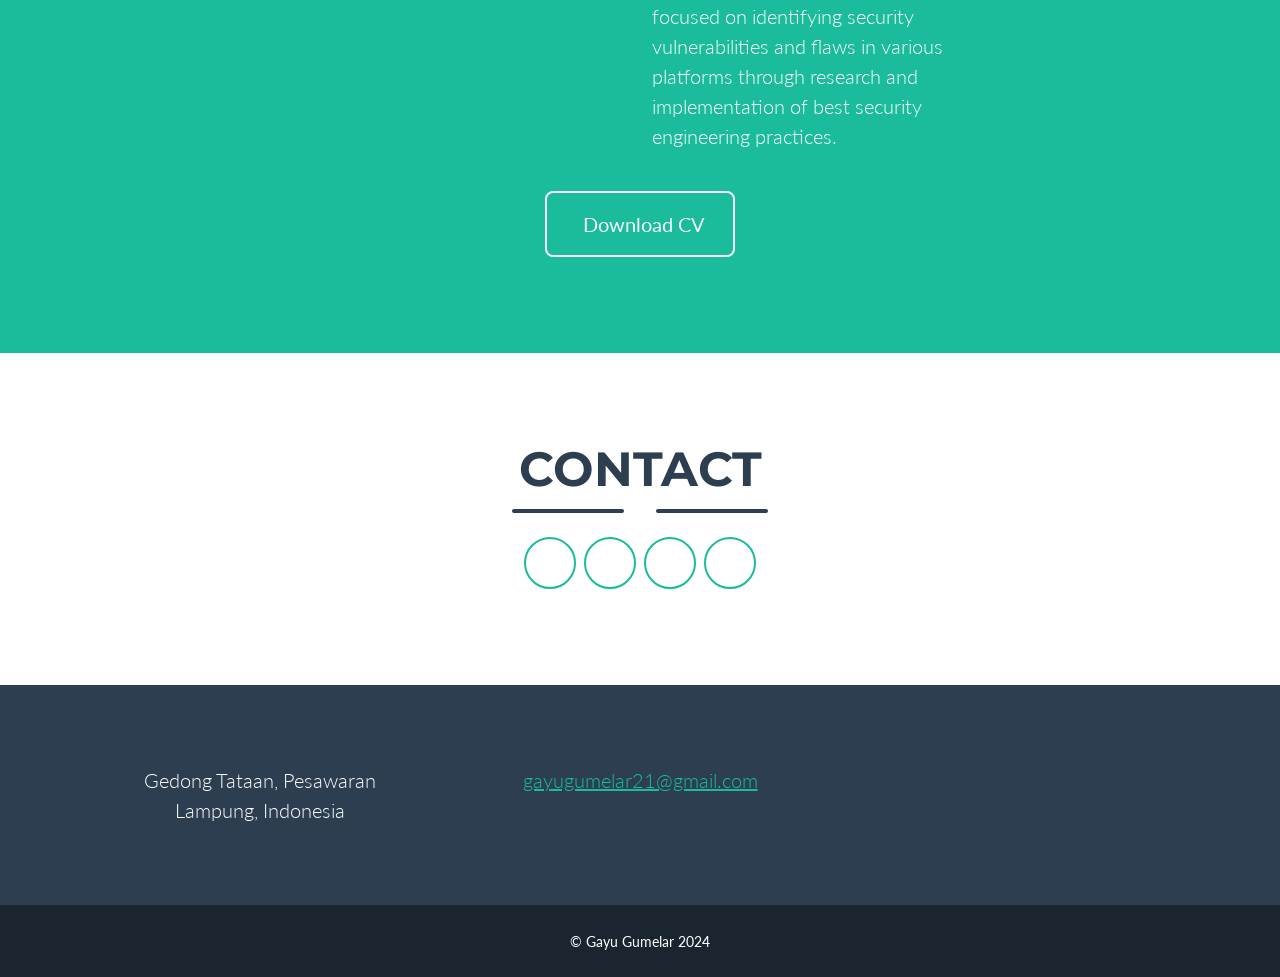
==== commit e0b72ed2: "Update Update" ====
--- a/index copy.html
+++ b/index copy.html
@@ -69,6 +69,15 @@
                 </div>
                 <!-- Portfolio Grid Items-->
                 <div class="row justify-content-center">
+                    <!-- Portfolio Item 13 -->
+                    <div class="col-md-6 col-lg-4 mb-5">
+                        <div class="portfolio-item mx-auto" data-bs-toggle="modal" data-bs-target="#portfolioModal13">
+                            <div class="portfolio-item-caption d-flex align-items-center justify-content-center h-100 w-100">
+                                <div class="portfolio-item-caption-content text-center text-white"><i class="fas fa-plus fa-3x"></i></div>
+                            </div>
+                            <img class="img-fluid" src="assets/img/portfolio/KemenkesRI_GayuGumelar.jpg" alt="..." />
+                        </div>
+                    </div>                       
                     <!-- Portfolio Item 12 -->
                     <div class="col-md-6 col-lg-4 mb-5">
                         <div class="portfolio-item mx-auto" data-bs-toggle="modal" data-bs-target="#portfolioModal12">
@@ -221,7 +230,7 @@
                 <div class="row justify-content-center">
 
                         <a class="btn btn-outline-primary btn-social mx-1" href="mailto:gayugumelar21@gmail.com"><i class="fab fa-fw fa-google"></i></a>
-                        <a class="btn btn-outline-primary btn-social mx-1" href="https://api.whatsapp.com/send?phone=6289665646443&text=Halo%20Gayu"><i class="fab fa-fw fa-whatsapp"></i></a>
+                        <a class="btn btn-outline-primary btn-social mx-1" href="#"><i class="fab fa-fw fa-whatsapp"></i></a>
                         <a class="btn btn-outline-primary btn-social mx-1" href="https://github.com/gayugumelar21/"><i class="fab fa-fw fa-github"></i></a>                    
                         <a class="btn btn-outline-primary btn-social mx-1" href="https://www.youtube.com/channel/UCJwsnl19cpzOJGh_4EXvc5Q"><i class="fab fa-fw fa-youtube"></i></a>
                 </div>
@@ -252,9 +261,42 @@
         </footer>
         <!-- Copyright Section-->
         <div class="copyright py-4 text-center text-white">
-            <div class="container"><small> &copy; Gayu Gumelar 2023</small></div>
+            <div class="container"><small> &copy; Gayu Gumelar 2024</small></div>
         </div>
         <!-- Portfolio Modals-->
+                <!-- Portfolio Modal 13-->
+                <div class="portfolio-modal modal fade" id="portfolioModal13" tabindex="-1" aria-labelledby="portfolioModal13" aria-hidden="true">
+                    <div class="modal-dialog modal-xl">
+                        <div class="modal-content">
+                            <div class="modal-header border-0"><button class="btn-close" type="button" data-bs-dismiss="modal" aria-label="Close"></button></div>
+                            <div class="modal-body text-center pb-5">
+                                <div class="container">
+                                    <div class="row justify-content-center">
+                                        <div class="col-lg-8">
+                                            <!-- Portfolio Modal - Title-->
+                                            <h2 class="portfolio-modal-title text-secondary text-uppercase mb-0">Certificate of Appreciation Bug Bounty</h2>
+                                            <!-- Icon Divider-->
+                                            <div class="divider-custom">
+                                                <div class="divider-custom-line"></div>
+                                                <div class="divider-custom-icon"><i class="fas fa-star"></i></div>
+                                                <div class="divider-custom-line"></div>
+                                            </div>
+                                            <!-- Portfolio Modal - Image-->
+                                            <img class="img-fluid rounded mb-5" src="assets/img/portfolio/KemenkesRI_GayuGumelar.jpg" alt="..." />
+                                            <!-- Portfolio Modal - Text-->
+                                            <p class="mb-4">Certificate of Appreciation Bug Bounty from Kementerian Kesehatan RI 2024</p>
+                                            <button class="btn btn-primary" data-bs-dismiss="modal">
+                                                <i class="fas fa-xmark fa-fw"></i>
+                                                Close Window
+                                            </button>
+                                        </div>
+                                    </div>
+                                </div>
+                            </div>
+                        </div>
+                    </div>
+                </div>
+                <!-- Portfolio Modal 13-->
                 <!-- Portfolio Modal 12-->
                 <div class="portfolio-modal modal fade" id="portfolioModal12" tabindex="-1" aria-labelledby="portfolioModal12" aria-hidden="true">
                     <div class="modal-dialog modal-xl">
